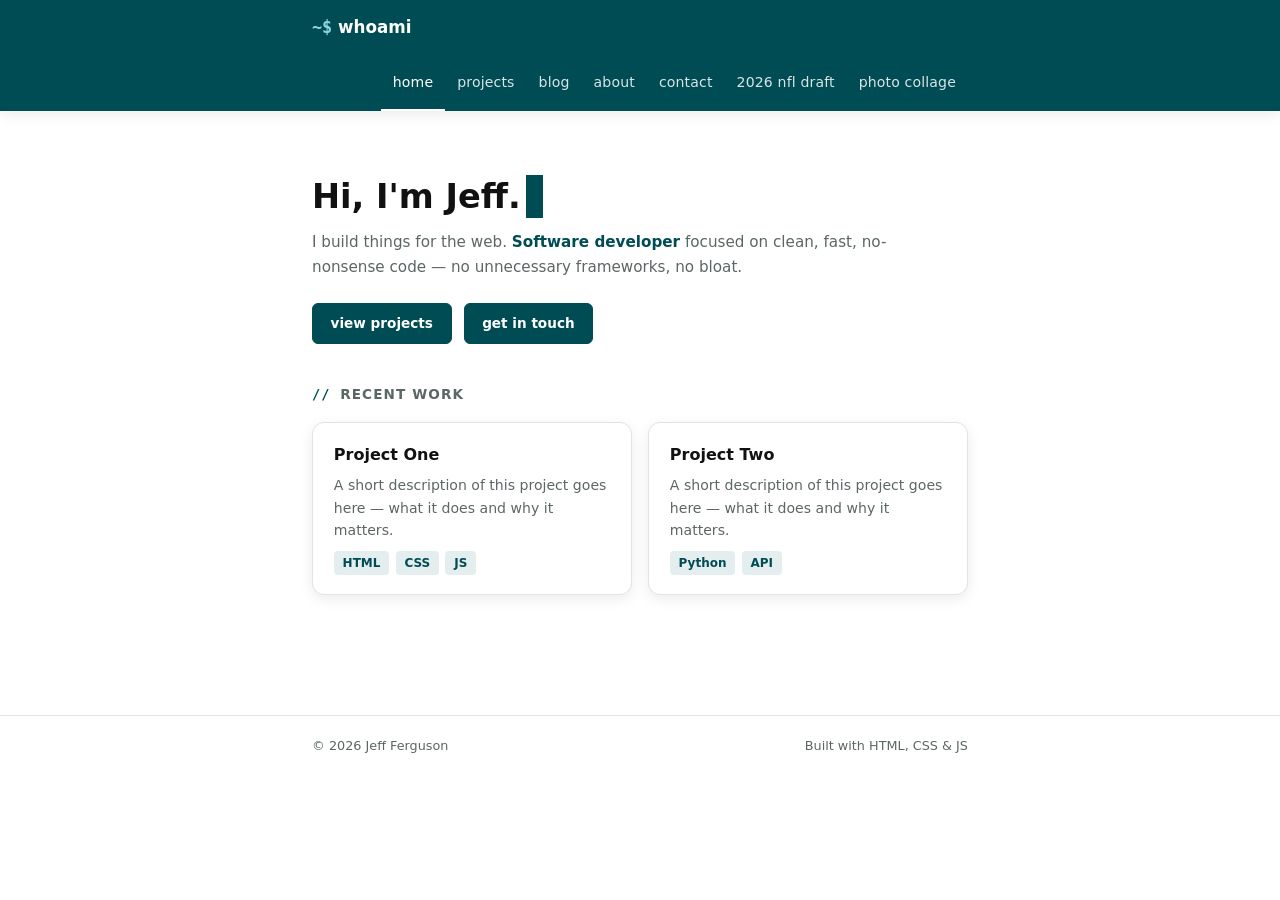
==== index.html @ 4158d355 "Add blog page Adds a Markdown-based blog: posts live as .md files under blog/posts/ with simple fron" ====
<!DOCTYPE html>
<html lang="en">
<head>
  <meta charset="UTF-8" />
  <meta name="viewport" content="width=device-width, initial-scale=1.0" />
  <title>Jeff Ferguson — Home</title>
  <meta name="description" content="Personal portfolio of Jeff Ferguson — software developer." />
  <link rel="stylesheet" href="css/style.css" />
</head>
<body>
  <header class="site-header">
    <div class="wrapper">
      <div class="site-title"><span class="prompt">~$</span> whoami</div>
      <button type="button" class="nav-toggle" id="nav-toggle" aria-label="Toggle menu" aria-expanded="false" aria-controls="main-nav">&#9776;</button>
      <nav class="main-nav" id="main-nav">
        <ul>
          <li><a href="index.html">home</a></li>
          <li><a href="projects.html">projects</a></li>
          <li><a href="blog.html">blog</a></li>
          <li><a href="about.html">about</a></li>
          <li><a href="contact.html">contact</a></li>
          <li><a href="nfl-draft-2026.html">2026 nfl draft</a></li>
          <li><a href="photo-collage.html">photo collage</a></li>
        </ul>
      </nav>
    </div>
  </header>

  <main class="wrapper">
    <section class="hero">
      <h1>Hi, I'm Jeff.<span class="cursor">&nbsp;</span></h1>
      <p>
        I build things for the web. <span class="tagline">Software developer</span> focused on
        clean, fast, no-nonsense code — no unnecessary frameworks, no bloat.
      </p>
      <div class="links-row">
        <a class="btn" href="projects.html">view projects</a>
        <a class="btn" href="contact.html">get in touch</a>
      </div>
    </section>

    <section>
      <h2>recent work</h2>
      <div class="card-list">
        <div class="card">
          <h3>Project One</h3>
          <p>A short description of this project goes here — what it does and why it matters.</p>
          <div class="tag-list">
            <span class="tag">HTML</span>
            <span class="tag">CSS</span>
            <span class="tag">JS</span>
          </div>
        </div>
        <div class="card">
          <h3>Project Two</h3>
          <p>A short description of this project goes here — what it does and why it matters.</p>
          <div class="tag-list">
            <span class="tag">Python</span>
            <span class="tag">API</span>
          </div>
        </div>
      </div>
    </section>
  </main>

  <footer class="site-footer">
    <div class="wrapper">
      <span>&copy; <span id="year"></span> Jeff Ferguson</span>
      <span>Built with HTML, CSS &amp; JS</span>
    </div>
  </footer>

  <script src="js/main.js"></script>
</body>
</html>
---- css/style.css ----
/* ============================================================
   style.css — Global styles, loaded on every page. Design
   language borrowed from 8deuce.com: component-scoped custom
   properties, a sticky accent-colored header over a white page,
   system-ui type, card surfaces with shadow + radius.
   ============================================================ */

:root {
  --bg: #ffffff;
  --bg-alt: #f4f6f6;
  --text: #111111;
  --text-dim: #5b6666;
  --accent: #004c54;
  --accent-hover: #026b74;
  --accent-soft: #e5eeee;
  --border: #dfe4e4;
  --radius: 12px;
  --shadow: 0 4px 14px rgba(0, 0, 0, 0.08);
  --max-width: 720px;
  --font: system-ui, -apple-system, BlinkMacSystemFont, "Segoe UI", Tahoma, sans-serif;
  --font-mono: "JetBrains Mono", "Fira Code", "SF Mono", "Consolas", "Menlo", monospace;
}

* {
  margin: 0;
  padding: 0;
  box-sizing: border-box;
}

html {
  font-size: 16px;
  scroll-behavior: smooth;
}

body {
  background: var(--bg);
  color: var(--text);
  font-family: var(--font);
  line-height: 1.6;
  font-size: 0.95rem;
  -webkit-font-smoothing: antialiased;
}

a {
  color: var(--accent);
  text-decoration: none;
}

a:hover,
a:focus {
  text-decoration: underline;
}

img {
  max-width: 100%;
  display: block;
}

/* ============================================================
   Layout
   ============================================================ */
.wrapper {
  max-width: var(--max-width);
  margin: 0 auto;
  padding: 1.5rem 1.25rem 3rem;
}

.wrapper--wide {
  max-width: 1200px;
}

/* ============================================================
   Header / Nav — sticky accent bar over the white page, same
   shape as 8deuce.com's .ed-header: hover states are a lighter
   shade of the bar itself rather than a separate color.
   ============================================================ */
.site-header {
  position: sticky;
  top: 0;
  z-index: 1000;
  background: var(--accent);
  box-shadow: var(--shadow);
}

.site-header .wrapper {
  display: flex;
  align-items: center;
  flex-wrap: wrap;
  min-height: 58px;
  padding-top: 0;
  padding-bottom: 0;
}

.site-title {
  color: #fff;
  font-weight: 700;
  font-size: 1.05rem;
  padding: 0.9rem 0;
}

.site-title .prompt {
  /* keep the terminal mark in mono even though body type is now sans */
  font-family: var(--font-mono);
  color: #8fd7dc;
}

.nav-toggle {
  display: none;
  margin-left: auto;
  background: transparent;
  border: 0;
  color: #fff;
  font-size: 1.3rem;
  line-height: 1;
  padding: 0.6rem 0.5rem;
  cursor: pointer;
}

nav.main-nav {
  margin-left: auto;
}

nav.main-nav ul {
  list-style: none;
  display: flex;
  flex-wrap: wrap;
}

nav.main-nav a {
  display: inline-block;
  color: rgba(255, 255, 255, 0.85);
  font-size: 0.88rem;
  letter-spacing: 0.01em;
  padding: 0.95rem 0.75rem;
  border-bottom: 2px solid transparent;
  transition: background 0.15s ease;
}

nav.main-nav a:hover,
nav.main-nav a:focus {
  background: var(--accent-hover);
  color: #fff;
  text-decoration: none;
}

nav.main-nav a.active {
  color: #fff;
  border-bottom-color: #fff;
}

/* Collapse the nav behind a toggle below 640px, same breakpoint
   pattern as 8deuce's .ed-mobile-toggle. */
@media (max-width: 640px) {
  .nav-toggle {
    display: inline-flex;
    align-items: center;
    justify-content: center;
  }

  nav.main-nav {
    display: none;
    width: 100%;
    margin-left: 0;
  }

  nav.main-nav.open {
    display: block;
  }

  nav.main-nav ul {
    flex-direction: column;
  }

  nav.main-nav a {
    padding: 0.85rem 0;
    border-bottom: 1px solid rgba(255, 255, 255, 0.12);
  }
}

/* ============================================================
   Hero / Sections
   ============================================================ */
.hero {
  margin: 2.5rem 0;
}

.hero h1 {
  font-size: 1.7rem;
  font-weight: 700;
  line-height: 1.3;
  margin-bottom: 0.75rem;
}

.hero .cursor {
  display: inline-block;
  width: 0.5em;
  background: var(--accent);
  margin-left: 0.15em;
  animation: blink 1s steps(2, start) infinite;
}

@keyframes blink {
  to {
    visibility: hidden;
  }
}

.hero p {
  color: var(--text-dim);
  max-width: 38rem;
}

.hero .tagline {
  color: var(--accent);
  font-weight: 600;
}

section {
  margin-bottom: 2.5rem;
}

section h2 {
  font-size: 0.85rem;
  text-transform: uppercase;
  letter-spacing: 0.08em;
  color: var(--text-dim);
  margin-bottom: 1rem;
  display: flex;
  align-items: center;
  gap: 0.6rem;
}

section h2::before {
  content: "//";
  color: var(--accent);
  font-family: var(--font-mono);
}

/* ============================================================
   Cards (project previews, experience, etc.) — white surface,
   radius + shadow lifted straight from 8deuce.com's card style.
   ============================================================ */
.card-list {
  display: grid;
  grid-template-columns: 1fr;
  gap: 1rem;
}

.card {
  background: #fff;
  border: 1px solid var(--border);
  border-radius: var(--radius);
  box-shadow: var(--shadow);
  padding: 1.2rem 1.3rem;
  transition: transform 0.15s ease, box-shadow 0.15s ease, border-color 0.15s ease;
}

.card:hover {
  border-color: var(--accent);
  transform: translateY(-2px);
  box-shadow: 0 8px 24px rgba(0, 0, 0, 0.1);
}

.card h3 {
  font-size: 1rem;
  margin-bottom: 0.4rem;
  color: var(--text);
}

.card p {
  color: var(--text-dim);
  font-size: 0.88rem;
  margin-bottom: 0.6rem;
}

.tag-list {
  display: flex;
  flex-wrap: wrap;
  gap: 0.4rem;
}

.tag {
  font-size: 0.75rem;
  font-weight: 600;
  color: var(--accent);
  background: var(--accent-soft);
  border-radius: 4px;
  padding: 0.15rem 0.55rem;
}

/* ============================================================
   Buttons / Links
   ============================================================ */
.btn {
  display: inline-block;
  background: var(--accent);
  color: #fff;
  border: 1px solid var(--accent);
  padding: 0.55rem 1.1rem;
  border-radius: 6px;
  font-size: 0.85rem;
  font-weight: 600;
  transition: filter 0.15s ease;
}

.btn:hover,
.btn:focus {
  /* brighten in place rather than swap colors — matches 8deuce's status-btn hover.
     Don't force color here: .collage-controls overrides .btn to a ghost style,
     and a forced #fff would go invisible against the white page on hover. */
  filter: brightness(1.18);
  text-decoration: none;
}

.links-row {
  display: flex;
  flex-wrap: wrap;
  gap: 0.75rem;
  margin-top: 1.5rem;
}

/* ============================================================
   Footer
   ============================================================ */
.site-footer {
  border-top: 1px solid var(--border);
  margin-top: 2rem;
  color: var(--text-dim);
  font-size: 0.8rem;
}

.site-footer .wrapper {
  display: flex;
  flex-wrap: wrap;
  justify-content: space-between;
  gap: 0.5rem;
  padding-top: 1.25rem;
  padding-bottom: 1.5rem;
}

/* ============================================================
   Forms (contact page)
   ============================================================ */
form {
  display: flex;
  flex-direction: column;
  gap: 1rem;
  max-width: 30rem;
}

label {
  font-size: 0.85rem;
  color: var(--text-dim);
  display: block;
  margin-bottom: 0.35rem;
}

input,
textarea {
  width: 100%;
  background: #fff;
  border: 1px solid var(--border);
  color: var(--text);
  font-family: var(--font);
  font-size: 0.9rem;
  padding: 0.6rem 0.7rem;
  border-radius: 6px;
}

input:focus,
textarea:focus {
  outline: none;
  border-color: var(--accent);
  box-shadow: 0 0 0 3px var(--accent-soft);
}

textarea {
  resize: vertical;
  min-height: 7rem;
}

button[type="submit"] {
  cursor: pointer;
  background: var(--accent);
  color: #fff;
  border: none;
  font-family: var(--font);
  font-size: 0.9rem;
  font-weight: 700;
  padding: 0.65rem 1.2rem;
  border-radius: 6px;
  align-self: flex-start;
  transition: filter 0.15s ease;
}

button[type="submit"]:hover {
  filter: brightness(1.18);
}

.form-status {
  font-size: 0.85rem;
  color: var(--accent);
  min-height: 1.2rem;
}

/* ============================================================
   Responsive
   ============================================================ */
@media (min-width: 600px) {
  .wrapper {
    padding-left: 2rem;
    padding-right: 2rem;
  }

  .hero h1 {
    font-size: 2.1rem;
  }

  .card-list {
    grid-template-columns: 1fr 1fr;
  }
}

/* ============================================================
   Motion — honour an explicit OS request for less motion.
   ============================================================ */
@media (prefers-reduced-motion: reduce) {
  html {
    scroll-behavior: auto !important;
  }

  *,
  *::before,
  *::after {
    animation-duration: 0.01ms !important;
    animation-iteration-count: 1 !important;
    transition-duration: 0.01ms !important;
    scroll-behavior: auto !important;
  }
}

/* ============================================================
   Print — drop the accent header chrome and run content in
   plain black-on-white; nothing here needs a colored surface.
   ============================================================ */
@media print {
  .site-header,
  .nav-toggle {
    display: none !important;
  }

  body {
    background: #fff !important;
    color: #000 !important;
  }

  .card {
    box-shadow: none !important;
    border-color: #000;
  }

  a {
    text-decoration: none;
    color: #000 !important;
  }
}
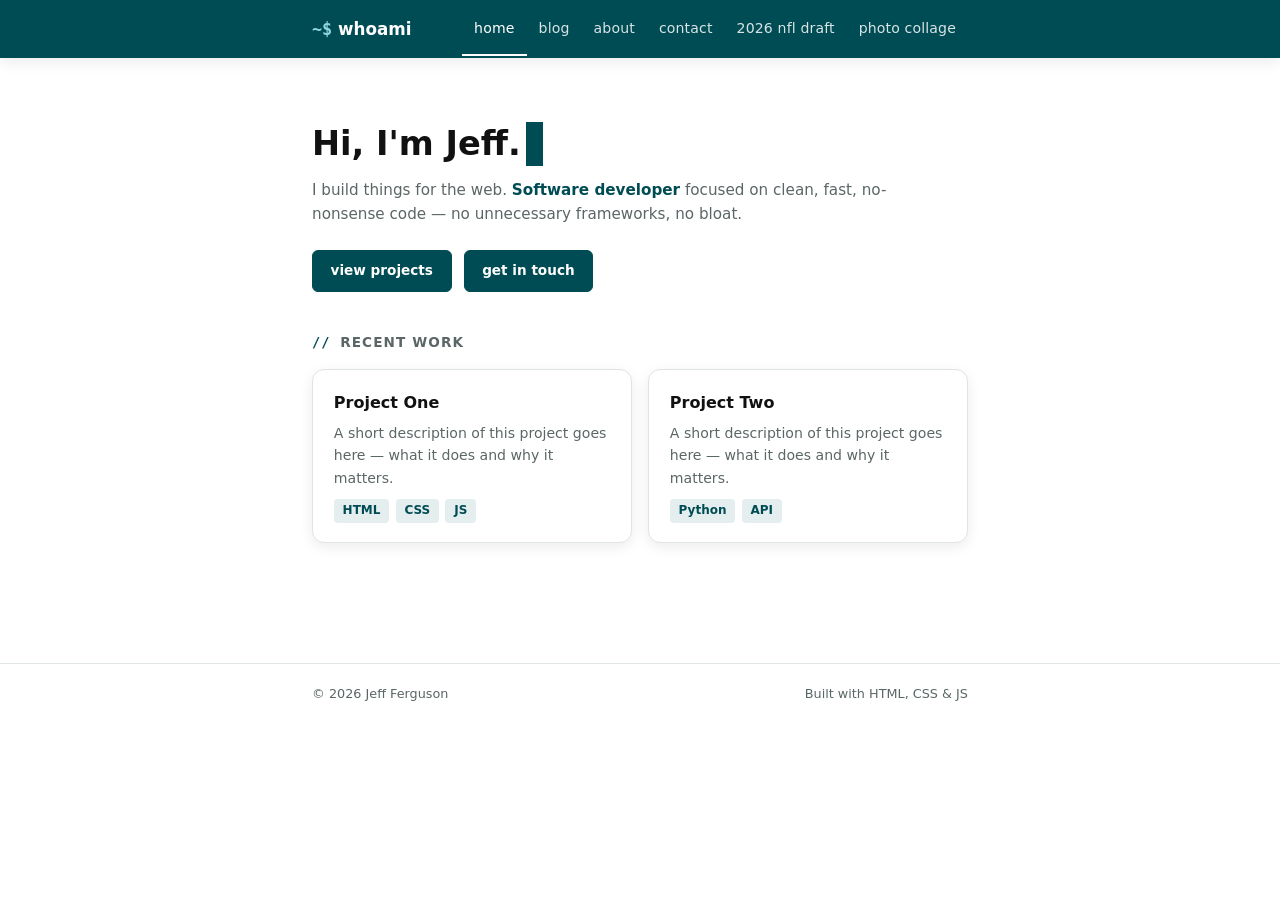
==== commit 298ee0bc: "Remove projects link from nav in favor of blog Projects page still exists at projects.html but is no" ====
--- a/index.html
+++ b/index.html
@@ -15,7 +15,6 @@
       <nav class="main-nav" id="main-nav">
         <ul>
           <li><a href="index.html">home</a></li>
-          <li><a href="projects.html">projects</a></li>
           <li><a href="blog.html">blog</a></li>
           <li><a href="about.html">about</a></li>
           <li><a href="contact.html">contact</a></li>
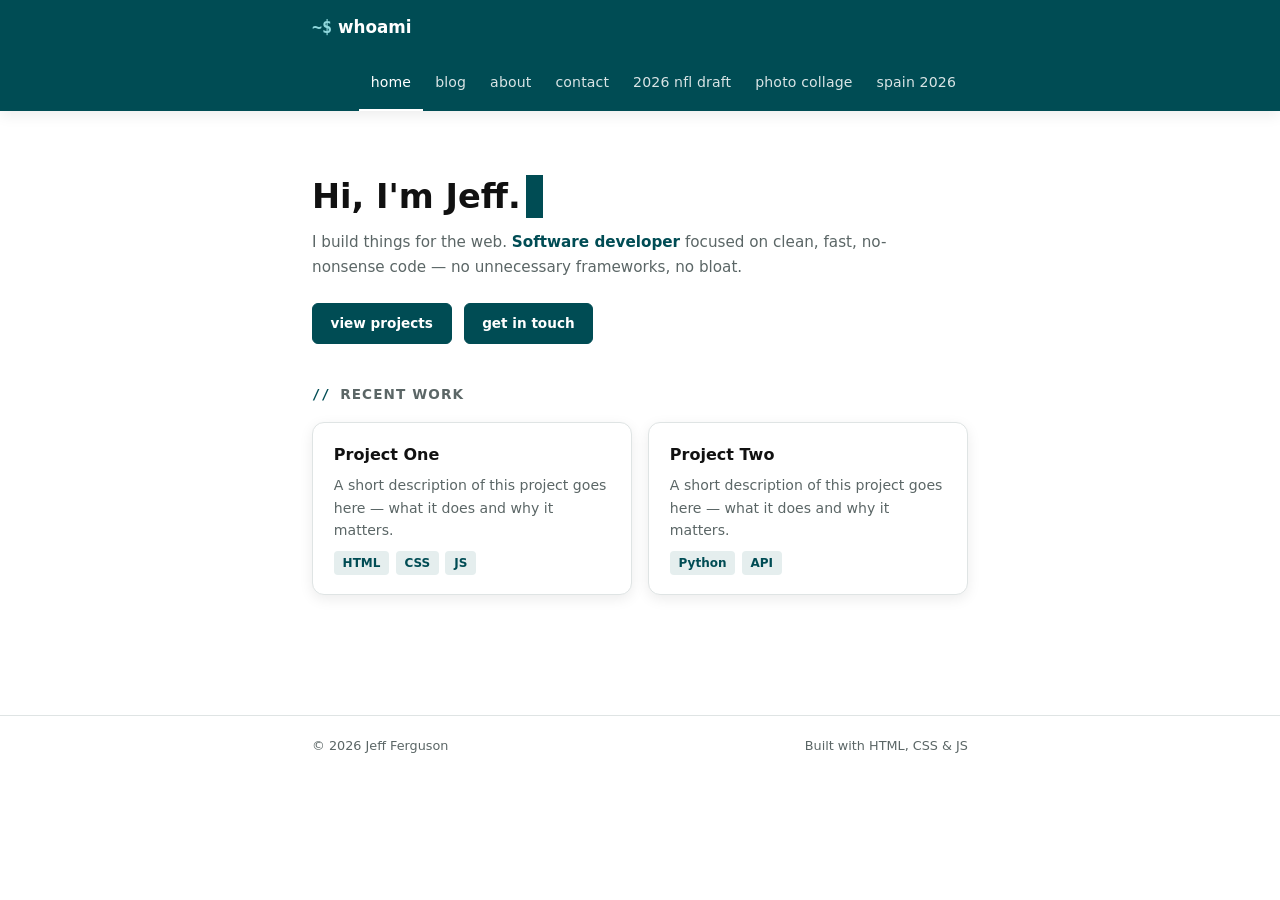
==== commit 7562df73: "Add Spain 2026 photo gallery page 25 photos from images/spain2026/ displayed in chronological order " ====
--- a/index.html
+++ b/index.html
@@ -20,6 +20,7 @@
           <li><a href="contact.html">contact</a></li>
           <li><a href="nfl-draft-2026.html">2026 nfl draft</a></li>
           <li><a href="photo-collage.html">photo collage</a></li>
+          <li><a href="spain-2026.html">spain 2026</a></li>
         </ul>
       </nav>
     </div>
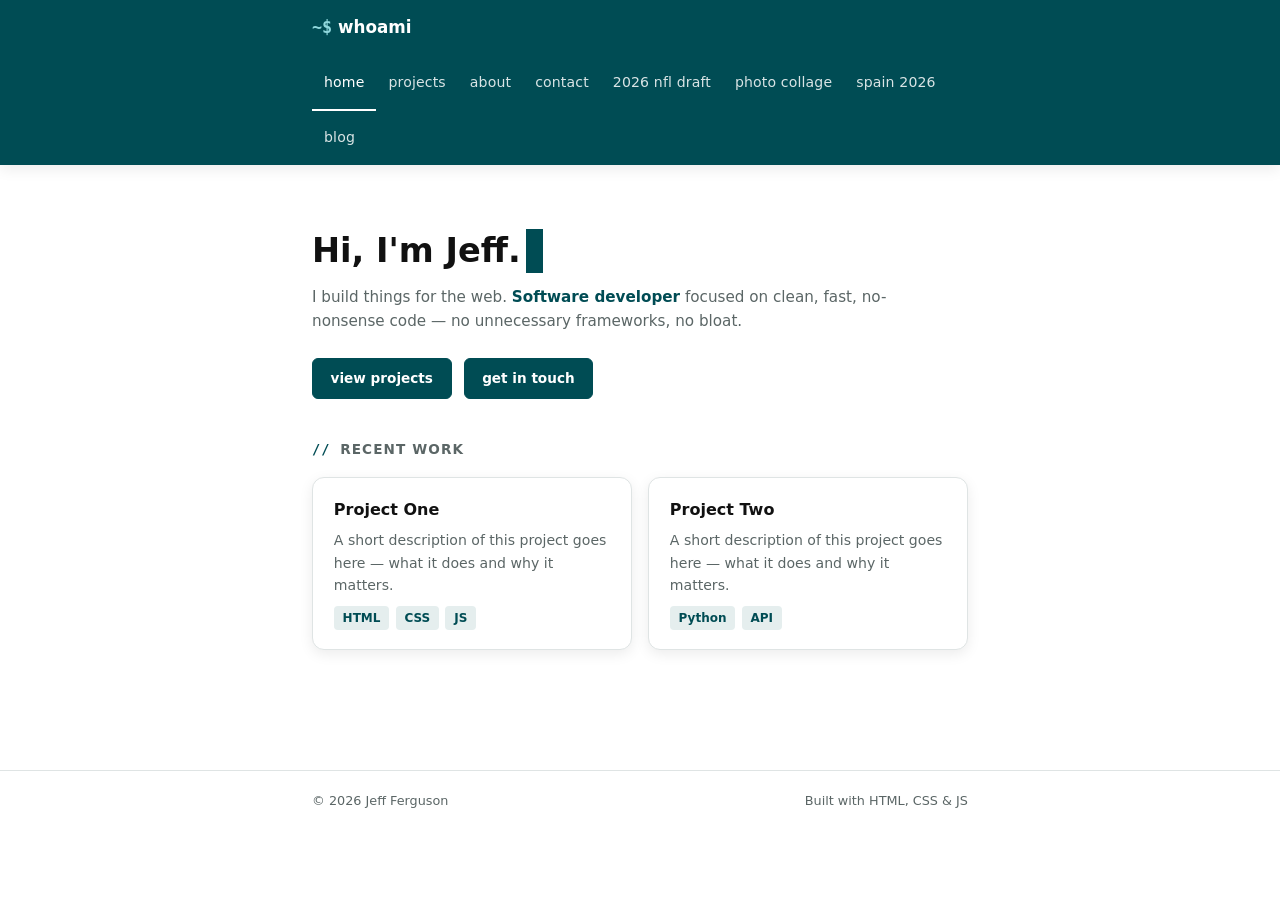
==== commit ac07ea59: "Add live blog page fed by Claude Routines; fix nav duplicate Co-Authored-By: Claude Sonnet 4.6 <nore" ====
--- a/index.html
+++ b/index.html
@@ -15,12 +15,13 @@
       <nav class="main-nav" id="main-nav">
         <ul>
           <li><a href="index.html">home</a></li>
-          <li><a href="blog.html">blog</a></li>
+          <li><a href="projects.html">projects</a></li>
           <li><a href="about.html">about</a></li>
           <li><a href="contact.html">contact</a></li>
           <li><a href="nfl-draft-2026.html">2026 nfl draft</a></li>
           <li><a href="photo-collage.html">photo collage</a></li>
           <li><a href="spain-2026.html">spain 2026</a></li>
+          <li><a href="blog.html">blog</a></li>
         </ul>
       </nav>
     </div>
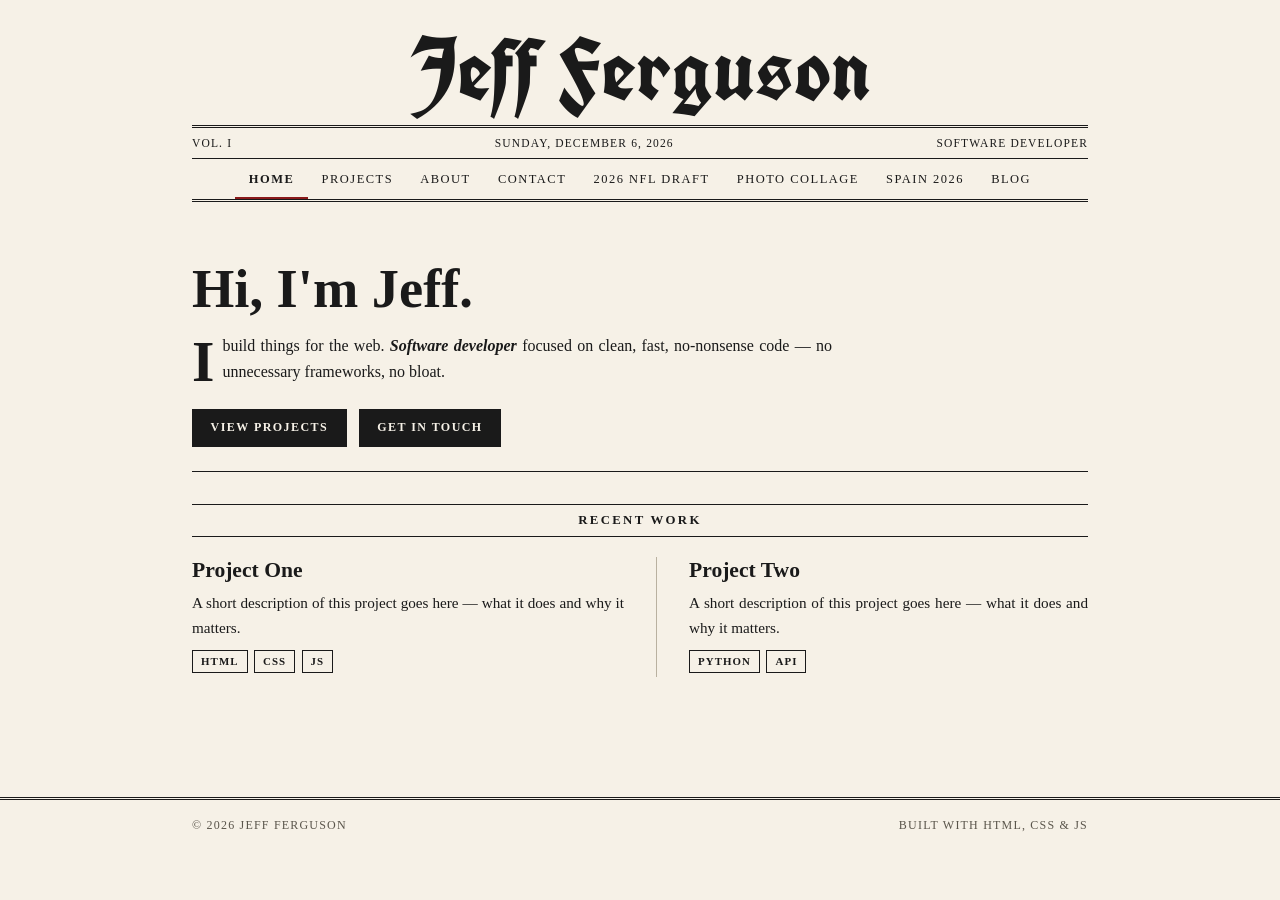
==== commit 18a0e54d: "Restyle site as a newspaper: blackletter masthead, serif type, ruled layout Co-Authored-By: Claude S" ====
--- a/index.html
+++ b/index.html
@@ -10,7 +10,7 @@
 <body>
   <header class="site-header">
     <div class="wrapper">
-      <div class="site-title"><span class="prompt">~$</span> whoami</div>
+      <div class="site-title"><a class="nameplate" href="index.html">Jeff Ferguson</a><div class="dateline"><span>Vol. I</span><span id="today"></span><span>Software Developer</span></div></div>
       <button type="button" class="nav-toggle" id="nav-toggle" aria-label="Toggle menu" aria-expanded="false" aria-controls="main-nav">&#9776;</button>
       <nav class="main-nav" id="main-nav">
         <ul>
--- a/css/style.css
+++ b/css/style.css
@@ -1,24 +1,28 @@
-/* ============================================================
-   style.css — Global styles, loaded on every page. Design
-   language borrowed from 8deuce.com: component-scoped custom
-   properties, a sticky accent-colored header over a white page,
-   system-ui type, card surfaces with shadow + radius.
+@import url("https://fonts.googleapis.com/css2?family=UnifrakturCook:wght@700&display=swap");
+/* ============================================================
+   style.css — Global styles, loaded on every page. Newspaper
+   look: newsprint paper, black ink, serif type, hairline and
+   double rules instead of shadows and rounded cards. Colors and
+   fonts live in the custom properties below so blog.css,
+   collage.css and draft.css pick them up automatically.
    ============================================================ */
 
 :root {
-  --bg: #ffffff;
-  --bg-alt: #f4f6f6;
-  --text: #111111;
-  --text-dim: #5b6666;
-  --accent: #004c54;
-  --accent-hover: #026b74;
-  --accent-soft: #e5eeee;
-  --border: #dfe4e4;
-  --radius: 12px;
-  --shadow: 0 4px 14px rgba(0, 0, 0, 0.08);
-  --max-width: 720px;
-  --font: system-ui, -apple-system, BlinkMacSystemFont, "Segoe UI", Tahoma, sans-serif;
-  --font-mono: "JetBrains Mono", "Fira Code", "SF Mono", "Consolas", "Menlo", monospace;
+  --bg: #f6f1e7;
+  --bg-alt: #ece5d6;
+  --text: #1a1a1a;
+  --text-dim: #5a554b;
+  --accent: #1a1a1a;
+  --accent-hover: #8b1a1a;
+  --accent-soft: #e4dccb;
+  --border: #b9b1a0;
+  --radius: 0;
+  --shadow: none;
+  --max-width: 960px;
+  --font: Georgia, "Iowan Old Style", "Times New Roman", Times, serif;
+  --font-display: "Playfair Display", "Didot", "Bodoni 72", Georgia, "Times New Roman", serif;
+  --font-blackletter: "UnifrakturCook", "Old English Text MT", "Textura", Georgia, serif;
+  --font-mono: "Courier New", Courier, monospace;
 }
 
 * {
@@ -36,24 +40,32 @@
   background: var(--bg);
   color: var(--text);
   font-family: var(--font);
-  line-height: 1.6;
-  font-size: 0.95rem;
+  line-height: 1.65;
+  font-size: 1rem;
   -webkit-font-smoothing: antialiased;
 }
 
 a {
-  color: var(--accent);
-  text-decoration: none;
+  color: var(--text);
+  text-decoration: underline;
+  text-decoration-thickness: 1px;
+  text-underline-offset: 2px;
 }
 
 a:hover,
 a:focus {
-  text-decoration: underline;
+  color: var(--accent-hover);
 }
 
 img {
   max-width: 100%;
   display: block;
+  filter: grayscale(1) contrast(1.05);
+}
+
+h1, h2, h3 {
+  font-family: var(--font-display);
+  font-weight: 700;
 }
 
 /* ============================================================
@@ -70,86 +82,101 @@
 }
 
 /* ============================================================
-   Header / Nav — sticky accent bar over the white page, same
-   shape as 8deuce.com's .ed-header: hover states are a lighter
-   shade of the bar itself rather than a separate color.
+   Masthead — nameplate, dateline strip, then the section nav
+   between rules, like a front page.
    ============================================================ */
 .site-header {
-  position: sticky;
-  top: 0;
-  z-index: 1000;
-  background: var(--accent);
-  box-shadow: var(--shadow);
+  background: var(--bg);
 }
 
 .site-header .wrapper {
   display: flex;
-  align-items: center;
+  flex-direction: column;
+  align-items: stretch;
+  padding-top: 1.25rem;
+  padding-bottom: 0;
+}
+
+.site-title {
+  text-align: center;
+}
+
+.nameplate {
+  display: block;
+  font-family: var(--font-blackletter);
+  font-weight: 700;
+  font-size: clamp(2.6rem, 10vw, 5.5rem);
+  line-height: 1.05;
+  letter-spacing: 0;
+  color: var(--text);
+  text-decoration: none;
+  padding: 0.2rem 0 0.6rem;
+}
+
+.nameplate:hover,
+.nameplate:focus {
+  color: var(--text);
+}
+
+.dateline {
+  display: flex;
+  justify-content: space-between;
   flex-wrap: wrap;
-  min-height: 58px;
-  padding-top: 0;
-  padding-bottom: 0;
-}
-
-.site-title {
-  color: #fff;
-  font-weight: 700;
-  font-size: 1.05rem;
-  padding: 0.9rem 0;
-}
-
-.site-title .prompt {
-  /* keep the terminal mark in mono even though body type is now sans */
-  font-family: var(--font-mono);
-  color: #8fd7dc;
+  gap: 0.25rem 1rem;
+  border-top: 3px double var(--text);
+  padding: 0.35rem 0;
+  font-size: 0.72rem;
+  text-transform: uppercase;
+  letter-spacing: 0.1em;
 }
 
 .nav-toggle {
   display: none;
-  margin-left: auto;
+  align-self: center;
   background: transparent;
   border: 0;
-  color: #fff;
+  color: var(--text);
   font-size: 1.3rem;
   line-height: 1;
-  padding: 0.6rem 0.5rem;
+  padding: 0.5rem;
   cursor: pointer;
 }
 
 nav.main-nav {
-  margin-left: auto;
+  border-top: 1px solid var(--text);
+  border-bottom: 3px double var(--text);
 }
 
 nav.main-nav ul {
   list-style: none;
   display: flex;
   flex-wrap: wrap;
+  justify-content: center;
 }
 
 nav.main-nav a {
   display: inline-block;
-  color: rgba(255, 255, 255, 0.85);
-  font-size: 0.88rem;
-  letter-spacing: 0.01em;
-  padding: 0.95rem 0.75rem;
-  border-bottom: 2px solid transparent;
-  transition: background 0.15s ease;
+  color: var(--text);
+  font-size: 0.78rem;
+  text-transform: uppercase;
+  letter-spacing: 0.12em;
+  text-decoration: none;
+  padding: 0.6rem 0.85rem;
 }
 
 nav.main-nav a:hover,
 nav.main-nav a:focus {
-  background: var(--accent-hover);
-  color: #fff;
-  text-decoration: none;
+  color: var(--bg);
+  background: var(--text);
 }
 
 nav.main-nav a.active {
-  color: #fff;
-  border-bottom-color: #fff;
-}
-
-/* Collapse the nav behind a toggle below 640px, same breakpoint
-   pattern as 8deuce's .ed-mobile-toggle. */
+  font-weight: 700;
+  border-bottom: 2px solid var(--accent-hover);
+  padding-bottom: calc(0.6rem - 2px);
+}
+
+/* Collapse the nav behind a toggle below 640px. */
 @media (max-width: 640px) {
   .nav-toggle {
     display: inline-flex;
@@ -157,10 +184,14 @@
     justify-content: center;
   }
 
+  .dateline {
+    justify-content: center;
+    text-align: center;
+  }
+
   nav.main-nav {
     display: none;
     width: 100%;
-    margin-left: 0;
   }
 
   nav.main-nav.open {
@@ -172,47 +203,52 @@
   }
 
   nav.main-nav a {
-    padding: 0.85rem 0;
-    border-bottom: 1px solid rgba(255, 255, 255, 0.12);
-  }
-}
-
-/* ============================================================
-   Hero / Sections
+    display: block;
+    text-align: center;
+    padding: 0.7rem 0;
+    border-bottom: 1px solid var(--border);
+  }
+}
+
+/* ============================================================
+   Hero / Sections — the hero is the lead story: big headline,
+   byline rule, drop cap on the first paragraph.
    ============================================================ */
 .hero {
-  margin: 2.5rem 0;
+  margin: 2rem 0;
+  padding-bottom: 1.5rem;
+  border-bottom: 1px solid var(--text);
 }
 
 .hero h1 {
-  font-size: 1.7rem;
-  font-weight: 700;
-  line-height: 1.3;
+  font-size: 2.4rem;
+  line-height: 1.15;
   margin-bottom: 0.75rem;
 }
 
 .hero .cursor {
-  display: inline-block;
-  width: 0.5em;
-  background: var(--accent);
-  margin-left: 0.15em;
-  animation: blink 1s steps(2, start) infinite;
-}
-
-@keyframes blink {
-  to {
-    visibility: hidden;
-  }
+  display: none;
 }
 
 .hero p {
-  color: var(--text-dim);
-  max-width: 38rem;
+  color: var(--text);
+  max-width: 40rem;
+  text-align: justify;
+  hyphens: auto;
+}
+
+.hero p::first-letter {
+  font-family: var(--font-display);
+  font-weight: 900;
+  float: left;
+  font-size: 3.6rem;
+  line-height: 0.85;
+  padding: 0.3rem 0.5rem 0 0;
 }
 
 .hero .tagline {
-  color: var(--accent);
-  font-weight: 600;
+  font-style: italic;
+  font-weight: 700;
 }
 
 section {
@@ -220,56 +256,54 @@
 }
 
 section h2 {
-  font-size: 0.85rem;
-  text-transform: uppercase;
-  letter-spacing: 0.08em;
-  color: var(--text-dim);
-  margin-bottom: 1rem;
-  display: flex;
-  align-items: center;
-  gap: 0.6rem;
-}
-
-section h2::before {
-  content: "//";
-  color: var(--accent);
-  font-family: var(--font-mono);
-}
-
-/* ============================================================
-   Cards (project previews, experience, etc.) — white surface,
-   radius + shadow lifted straight from 8deuce.com's card style.
+  font-size: 0.8rem;
+  text-transform: uppercase;
+  letter-spacing: 0.18em;
+  text-align: center;
+  color: var(--text);
+  border-top: 1px solid var(--text);
+  border-bottom: 1px solid var(--text);
+  padding: 0.3rem 0;
+  margin-bottom: 1.25rem;
+}
+
+/* ============================================================
+   Cards — flat story blocks separated by column rules.
    ============================================================ */
 .card-list {
   display: grid;
   grid-template-columns: 1fr;
-  gap: 1rem;
+  gap: 1.25rem;
 }
 
 .card {
-  background: #fff;
-  border: 1px solid var(--border);
-  border-radius: var(--radius);
-  box-shadow: var(--shadow);
-  padding: 1.2rem 1.3rem;
-  transition: transform 0.15s ease, box-shadow 0.15s ease, border-color 0.15s ease;
+  background: transparent;
+  border: 0;
+  border-top: 1px solid var(--border);
+  padding: 1rem 0 0.25rem;
+}
+
+.card:first-child {
+  border-top: 0;
+  padding-top: 0;
 }
 
 .card:hover {
-  border-color: var(--accent);
-  transform: translateY(-2px);
-  box-shadow: 0 8px 24px rgba(0, 0, 0, 0.1);
+  border-color: var(--text);
 }
 
 .card h3 {
-  font-size: 1rem;
+  font-size: 1.35rem;
+  line-height: 1.25;
   margin-bottom: 0.4rem;
   color: var(--text);
 }
 
 .card p {
-  color: var(--text-dim);
-  font-size: 0.88rem;
+  color: var(--text);
+  font-size: 0.95rem;
+  text-align: justify;
+  hyphens: auto;
   margin-bottom: 0.6rem;
 }
 
@@ -280,12 +314,13 @@
 }
 
 .tag {
-  font-size: 0.75rem;
-  font-weight: 600;
-  color: var(--accent);
-  background: var(--accent-soft);
-  border-radius: 4px;
-  padding: 0.15rem 0.55rem;
+  font-size: 0.68rem;
+  font-weight: 700;
+  text-transform: uppercase;
+  letter-spacing: 0.1em;
+  color: var(--text);
+  border: 1px solid var(--text);
+  padding: 0.1rem 0.5rem;
 }
 
 /* ============================================================
@@ -293,22 +328,23 @@
    ============================================================ */
 .btn {
   display: inline-block;
-  background: var(--accent);
-  color: #fff;
-  border: 1px solid var(--accent);
-  padding: 0.55rem 1.1rem;
-  border-radius: 6px;
-  font-size: 0.85rem;
-  font-weight: 600;
-  transition: filter 0.15s ease;
+  background: var(--text);
+  color: var(--bg);
+  border: 1px solid var(--text);
+  padding: 0.5rem 1.1rem;
+  font-family: var(--font);
+  font-size: 0.75rem;
+  font-weight: 700;
+  text-transform: uppercase;
+  letter-spacing: 0.12em;
+  text-decoration: none;
+  transition: background 0.15s ease, color 0.15s ease;
 }
 
 .btn:hover,
 .btn:focus {
-  /* brighten in place rather than swap colors — matches 8deuce's status-btn hover.
-     Don't force color here: .collage-controls overrides .btn to a ghost style,
-     and a forced #fff would go invisible against the white page on hover. */
-  filter: brightness(1.18);
+  background: var(--bg);
+  color: var(--text);
   text-decoration: none;
 }
 
@@ -323,10 +359,12 @@
    Footer
    ============================================================ */
 .site-footer {
-  border-top: 1px solid var(--border);
+  border-top: 3px double var(--text);
   margin-top: 2rem;
   color: var(--text-dim);
-  font-size: 0.8rem;
+  font-size: 0.75rem;
+  text-transform: uppercase;
+  letter-spacing: 0.1em;
 }
 
 .site-footer .wrapper {
@@ -334,7 +372,7 @@
   flex-wrap: wrap;
   justify-content: space-between;
   gap: 0.5rem;
-  padding-top: 1.25rem;
+  padding-top: 1rem;
   padding-bottom: 1.5rem;
 }
 
@@ -349,7 +387,9 @@
 }
 
 label {
-  font-size: 0.85rem;
+  font-size: 0.75rem;
+  text-transform: uppercase;
+  letter-spacing: 0.1em;
   color: var(--text-dim);
   display: block;
   margin-bottom: 0.35rem;
@@ -358,20 +398,19 @@
 input,
 textarea {
   width: 100%;
-  background: #fff;
-  border: 1px solid var(--border);
+  background: #fffdf8;
+  border: 1px solid var(--text);
   color: var(--text);
   font-family: var(--font);
-  font-size: 0.9rem;
+  font-size: 0.95rem;
   padding: 0.6rem 0.7rem;
-  border-radius: 6px;
+  border-radius: 0;
 }
 
 input:focus,
 textarea:focus {
-  outline: none;
-  border-color: var(--accent);
-  box-shadow: 0 0 0 3px var(--accent-soft);
+  outline: 2px solid var(--accent-hover);
+  outline-offset: 1px;
 }
 
 textarea {
@@ -381,25 +420,27 @@
 
 button[type="submit"] {
   cursor: pointer;
-  background: var(--accent);
-  color: #fff;
-  border: none;
+  background: var(--text);
+  color: var(--bg);
+  border: 1px solid var(--text);
   font-family: var(--font);
-  font-size: 0.9rem;
-  font-weight: 700;
+  font-size: 0.75rem;
+  font-weight: 700;
+  text-transform: uppercase;
+  letter-spacing: 0.12em;
   padding: 0.65rem 1.2rem;
-  border-radius: 6px;
   align-self: flex-start;
-  transition: filter 0.15s ease;
+  transition: background 0.15s ease, color 0.15s ease;
 }
 
 button[type="submit"]:hover {
-  filter: brightness(1.18);
+  background: var(--bg);
+  color: var(--text);
 }
 
 .form-status {
   font-size: 0.85rem;
-  color: var(--accent);
+  font-style: italic;
   min-height: 1.2rem;
 }
 
@@ -413,11 +454,23 @@
   }
 
   .hero h1 {
-    font-size: 2.1rem;
+    font-size: 3.4rem;
   }
 
   .card-list {
     grid-template-columns: 1fr 1fr;
+    column-gap: 2rem;
+  }
+
+  .card,
+  .card:first-child {
+    border-top: 0;
+    padding-top: 0;
+  }
+
+  .card + .card {
+    border-left: 1px solid var(--border);
+    padding-left: 2rem;
   }
 }
 
@@ -440,12 +493,11 @@
 }
 
 /* ============================================================
-   Print — drop the accent header chrome and run content in
-   plain black-on-white; nothing here needs a colored surface.
+   Print — it's already a newspaper; just drop the nav chrome.
    ============================================================ */
 @media print {
-  .site-header,
-  .nav-toggle {
+  .nav-toggle,
+  nav.main-nav {
     display: none !important;
   }
 
@@ -454,11 +506,6 @@
     color: #000 !important;
   }
 
-  .card {
-    box-shadow: none !important;
-    border-color: #000;
-  }
-
   a {
     text-decoration: none;
     color: #000 !important;
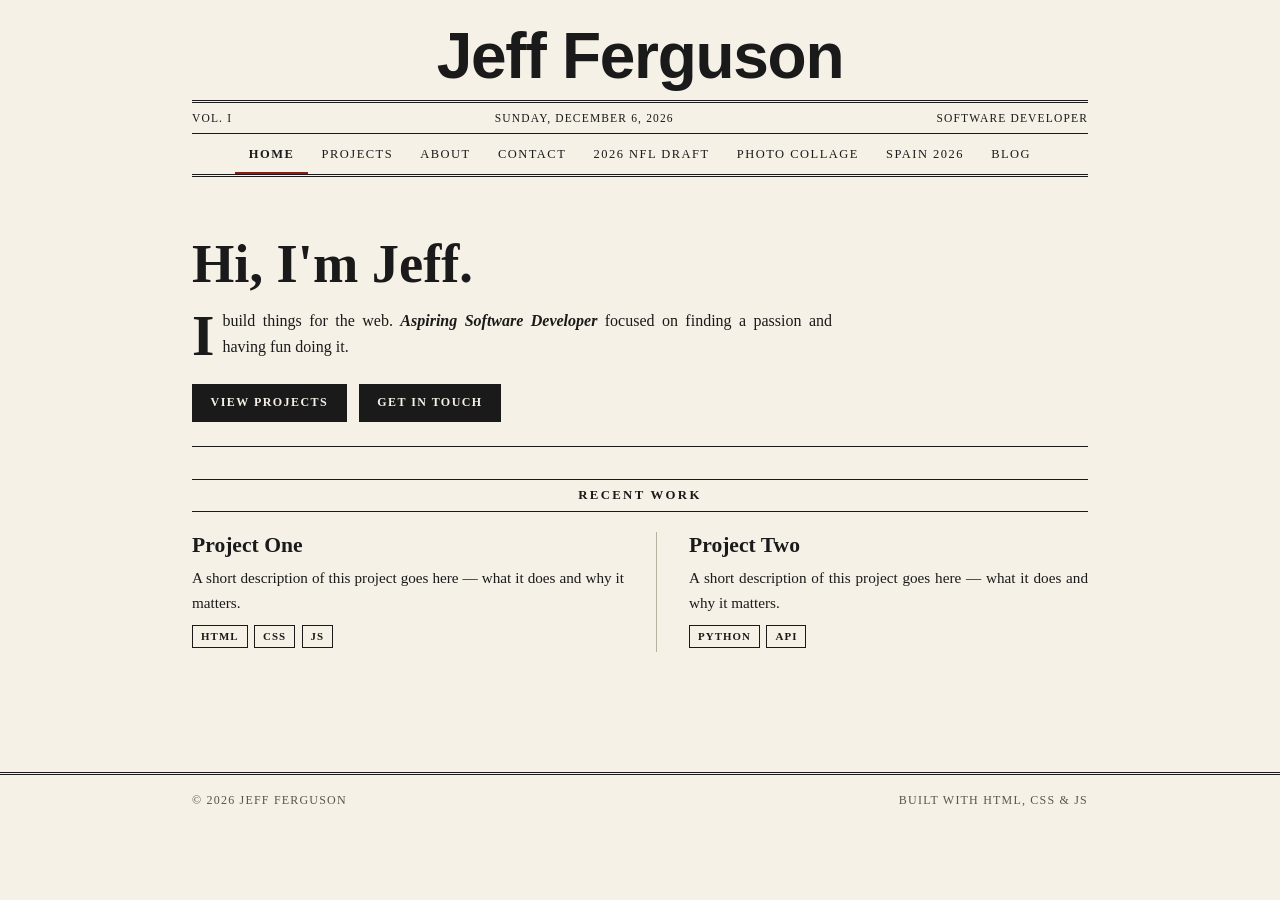
==== commit 1c3ca466: "Update home and about copy: aspiring software developer Co-Authored-By: Claude Sonnet 5.5 <noreply@a" ====
--- a/index.html
+++ b/index.html
@@ -31,8 +31,8 @@
     <section class="hero">
       <h1>Hi, I'm Jeff.<span class="cursor">&nbsp;</span></h1>
       <p>
-        I build things for the web. <span class="tagline">Software developer</span> focused on
-        clean, fast, no-nonsense code — no unnecessary frameworks, no bloat.
+        I build things for the web. <span class="tagline">Aspiring Software Developer</span> focused on
+        finding a passion and having fun doing it.
       </p>
       <div class="links-row">
         <a class="btn" href="projects.html">view projects</a>
--- a/css/style.css
+++ b/css/style.css
@@ -1,4 +1,3 @@
-@import url("https://fonts.googleapis.com/css2?family=UnifrakturCook:wght@700&display=swap");
 /* ============================================================
    style.css — Global styles, loaded on every page. Newspaper
    look: newsprint paper, black ink, serif type, hairline and
@@ -21,7 +20,7 @@
   --max-width: 960px;
   --font: Georgia, "Iowan Old Style", "Times New Roman", Times, serif;
   --font-display: "Playfair Display", "Didot", "Bodoni 72", Georgia, "Times New Roman", serif;
-  --font-blackletter: "UnifrakturCook", "Old English Text MT", "Textura", Georgia, serif;
+  --font-nameplate: Tahoma, Verdana, "Segoe UI", sans-serif;
   --font-mono: "Courier New", Courier, monospace;
 }
 
@@ -103,11 +102,11 @@
 
 .nameplate {
   display: block;
-  font-family: var(--font-blackletter);
-  font-weight: 700;
-  font-size: clamp(2.6rem, 10vw, 5.5rem);
+  font-family: var(--font-nameplate);
+  font-weight: 700;
+  font-size: clamp(2rem, 7vw, 4rem);
   line-height: 1.05;
-  letter-spacing: 0;
+  letter-spacing: -0.02em;
   color: var(--text);
   text-decoration: none;
   padding: 0.2rem 0 0.6rem;
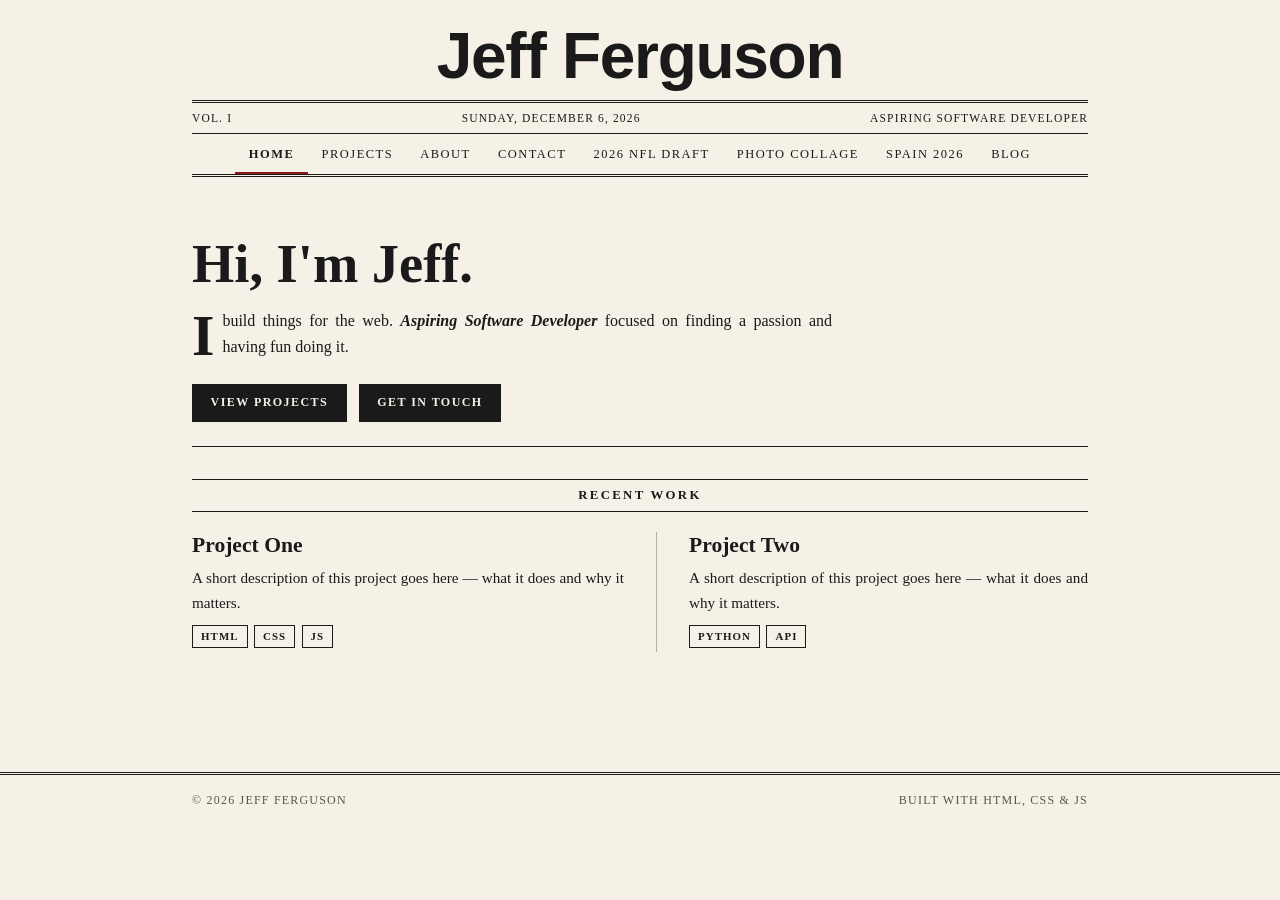
==== commit e6d6b9d3: "Masthead dateline: Aspiring Software Developer on all pages Co-Authored-By: Claude Sonnet 5.5 <norep" ====
--- a/index.html
+++ b/index.html
@@ -10,7 +10,7 @@
 <body>
   <header class="site-header">
     <div class="wrapper">
-      <div class="site-title"><a class="nameplate" href="index.html">Jeff Ferguson</a><div class="dateline"><span>Vol. I</span><span id="today"></span><span>Software Developer</span></div></div>
+      <div class="site-title"><a class="nameplate" href="index.html">Jeff Ferguson</a><div class="dateline"><span>Vol. I</span><span id="today"></span><span>Aspiring Software Developer</span></div></div>
       <button type="button" class="nav-toggle" id="nav-toggle" aria-label="Toggle menu" aria-expanded="false" aria-controls="main-nav">&#9776;</button>
       <nav class="main-nav" id="main-nav">
         <ul>
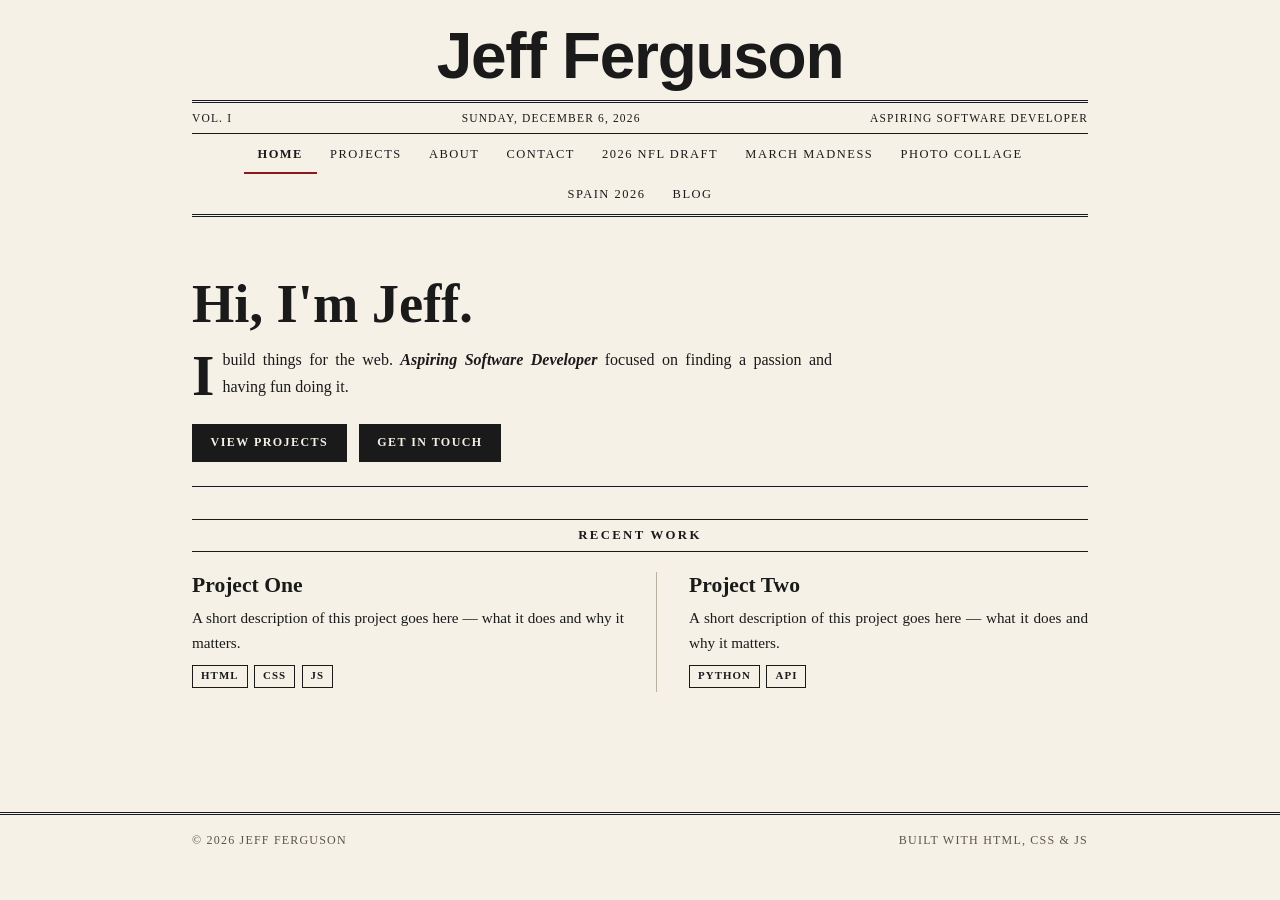
==== commit 9dd38ab6: "Add March Madness 2027 tracker page New page in the site's newsprint style: this week's games, five " ====
--- a/index.html
+++ b/index.html
@@ -19,6 +19,7 @@
           <li><a href="about.html">about</a></li>
           <li><a href="contact.html">contact</a></li>
           <li><a href="nfl-draft-2026.html">2026 nfl draft</a></li>
+          <li><a href="march-madness-2027.html">march madness</a></li>
           <li><a href="photo-collage.html">photo collage</a></li>
           <li><a href="spain-2026.html">spain 2026</a></li>
           <li><a href="blog.html">blog</a></li>
